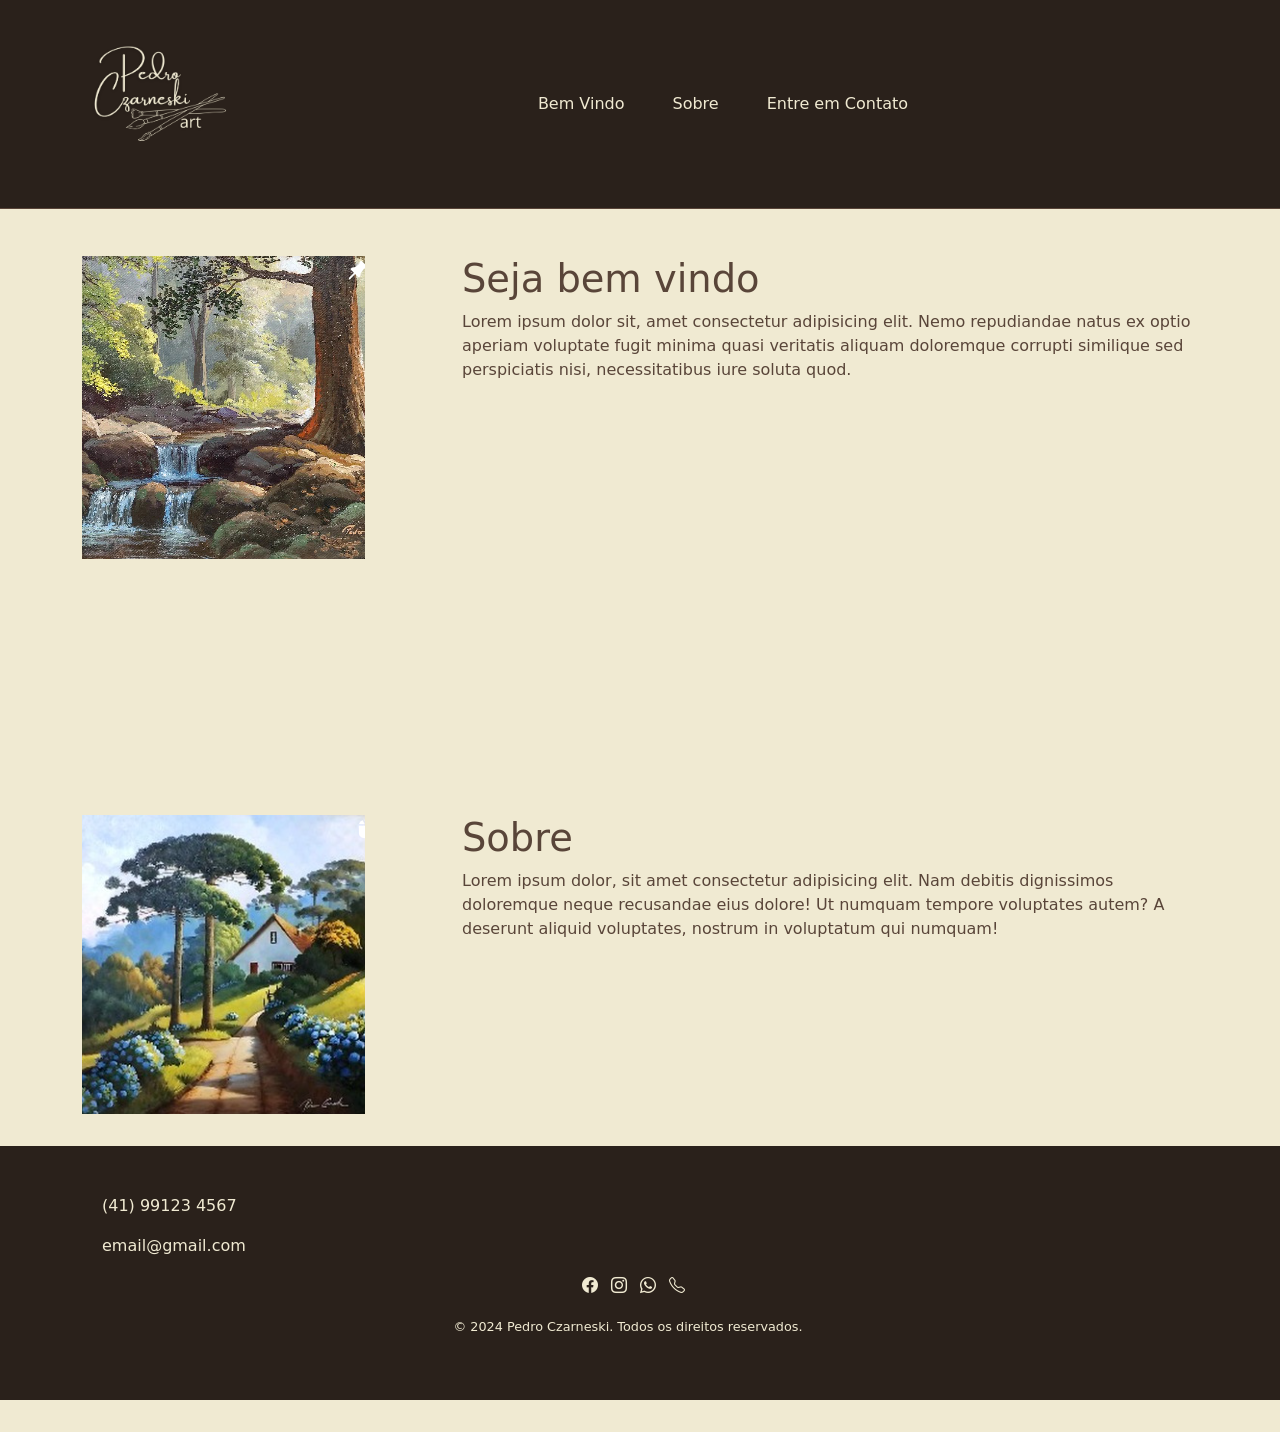
==== src/index.html @ 32145fb7 "First commit" ====
<!DOCTYPE html>
<html lang="pt-br">
  <head>    
    <meta charset="UTF-8">
    <meta name="viewport" content="width=device-width, initial-scale=1.0">
    <meta name="robots" content="index" />
    <meta 
      name="title" 
      content="Pedro Czarneski" />
    <meta
      name="description"
      content="Pedro Czarneski"
    />
    <meta 
      name="keywords" 
      content="Pedro Czarneski">
    <meta http-equiv="Content-Type" content="text/html; charset=utf-8" />
    <meta name="revisit-after" content="360 days" />
    <meta property="og:type" content="website" />
    <meta
      property="og:url"
      content="https://www.sitepedroczarneski.com.br"
    />
    <meta property="og:title" content="Pedro Czarneski" />
    <meta
      property="og:description"
      content="Pedro Czarneski"
    />
    <meta property="og:image" content="img/share.webp" />

    <meta property="twitter:card" content="summary_large_image" />
    <meta
      property="twitter:url"
      content="https://www.sitepedroczarneski.com.br"
    />
    <meta property="twitter:title" content="Pedro Czarneski" />
    <meta
      property="twitter:description"
      content=""
    />
    <meta property="twitter:image" content="img/share.webp" />
    
    <title>Pedro Czarneski Art</title>
    
    <link rel="stylesheet" type="text/css" href="css/reset.css" />

    <!-- CSS Bootstrap -->
    <link defer
      rel="stylesheet" 
      href="https://cdn.jsdelivr.net/npm/bootstrap@5.3.2/dist/css/bootstrap.min.css" 
      integrity="sha384-T3c6CoIi6uLrA9TneNEoa7RxnatzjcDSCmG1MXxSR1GAsXEV/Dwwykc2MPK8M2HN" 
      crossorigin="anonymous">      
    
    <!-- JavaScript Bootstrap -->
    <script defer
      src="https://cdn.jsdelivr.net/npm/bootstrap@5.3.2/dist/js/bootstrap.min.js" 
      integrity="sha384-BBtl+eGJRgqQAUMxJ7pMwbEyER4l1g+O15P+16Ep7Q9Q+zqX6gSbd85u4mG4QzX+" 
      crossorigin="anonymous">
    </script>
    
    <!-- Bootstrap Icons -->
    <link 
      rel="stylesheet" 
      href="https://cdn.jsdelivr.net/npm/bootstrap-icons@1.11.1/font/bootstrap-icons.css" 
      integrity="sha384-4LISF5TTJX/fLmGSxO53rV4miRxdg84mZsxmO8Rx5jGtp/LbrixFETvWa5a6sESd" 
      crossorigin="anonymous">

    <!-- css do projeto -->
    <link rel="stylesheet" href="css/styles.css" />

  </head>
  <body>
    <nav class="navbar navbar-expand-lg fixed-top bg-dark-color" id="navbar">
      <div class="container py-3">
        <a href="#" class="navbar-brand primary-color">
         <img src="img/pedro-logo.png" id="img-pedro-logo" alt="Pedro Czarneski Art" />
        </a>
        <button
          class="navbar-toggler"
          type="button"
          data-bs-toggle="collapse"
          data-bs-target="#navbar-items"
          aria-controls="navbar-items"
          aria-expanded="false"
          aria-label="toggle navigation"
        >
        <i class="bi bi-list"></i>
        </button>
        <div class="collapse navbar-collapse" id="navbar-items">
          <ul class="navbar-nav me-auto mb-2 mb-lg-0">
            <li class="nav-item">
              <a href="#div-bemvindo" class="nav-link active primary-color" aria-current="page">Bem Vindo</a>
            </li>
            <li class="nav-item">
              <a href="#div-sobre" class="nav-link primary-color">Sobre</a>
            </li>
            <li class="nav-item">
              <a href="#div-contato" class="nav-link primary-color">Entre em Contato</a>
            </li>
          </ul>
        </div>
      </div>
    </nav>

    <div class="container" id="div-bemvindo">
      <div class="row">
        <div class="col-4">
          <img src="img/pedro-1.png" class="img-fluid" alt="">
        </div>
        <div class="col-8">
          <h2 class="title primary-color">Seja bem vindo</h2>
          <p class="subtitle primary-color">
            Lorem ipsum dolor sit, amet consectetur adipisicing elit. Nemo repudiandae natus ex optio aperiam voluptate fugit minima quasi veritatis aliquam doloremque corrupti similique sed perspiciatis nisi, necessitatibus iure soluta quod.
          </p>
        </div>
      </div>
    </div>

    <div class="container" id="div-sobre">
      <div class="row">
        <div class="col-4">
          <img src="img/pedro-2.png" class="img-fluid" alt="Sobre Nós">
        </div>
        <div class="col-8">
          <h2 class="title primary-color">Sobre</h2>
          <p class="subtitle primary-color">
            Lorem ipsum dolor, sit amet consectetur adipisicing elit. Nam debitis dignissimos doloremque neque recusandae eius dolore! Ut numquam tempore voluptates autem? A deserunt aliquid voluptates, nostrum in voluptatum qui numquam!
          </p>
        </div>
      </div>
    </div>

    <footer class="container-fluid bg-dark-color" id="div-contato">
      <div class="container" id="footer">
        <div class="row">
          <div class="col-12" id="endereco">
            <p class="subtitle secondary-color">
              <span>(41) 99123 4567 </span>
            </p>
            <p class="subtitle secondary-color">
              email@gmail.com
            </p>
          </div>
        </div>
        
        <div class="row" id="social-icons">
          <div class="col-12 d-flex justify-content-center">
            <a 
              href="https://www.facebook.com/pedro.czarneski" 
              target="_blank"
              aria-label="Facebook Pedro Czarneski">
              <i class="bi bi-facebook"></i>
            </a>                              

            <a 
              href="https://www.instagram.com/pedrocz.art?utm_source=ig_web_button_share_sheet&igsh=ZDNlZDc0MzIxNw==" 
              target="_blank"
              aria-label="Instagram Pedro Czarneski">              
              <i class="bi bi-instagram"></i>
            </a>

            <a 
              href="https://api.whatsapp.com/send?phone=5547991434052" 
              target="_blank"
              aria-label="Whatsapp Pedro Czarneski">                  
              <i class="bi bi-whatsapp"></i>
            </a>            

            <a 
              href="tel:+5547991434052"
              aria-label="Telefone Pedro Czarneski">
              <i class="bi bi-telephone"></i>
            </a>
          </div>
          <div class="row">
            <div class="col-12 d-flex justify-content-center">
              <p class="copy-pedro">&copy; 2024 Pedro Czarneski. Todos os direitos reservados.</p>
            </div>
          </div>
        </div>
      </div>
    </footer>
  </body>
</html>
---- src/css/styles.css ----
* {
  font-family: "Lato", sans-serif;
}

body {
  background-image: url("../img/fundo-sm.webp");
  background-color: #f0ead2;
}

.bg-primary-color {
  background-color: #f0ead2;
}

.bg-secondary-color {
  background-color: #594539;
}

.bg-dark-color {
  background-color: #2a211b;
}

.primary-color {
  color: #594539;
}

.secondary-color {
  color: #f0ead2;
}

.subtitle {
  text-decoration: none;
}

/* NAVBAR */
#navbar {
  border-bottom: 1px solid #594539;
}

#navbar a {
  color: #f0ead2;
}

#navbar a:hover {
  color: #594539;
}

.navbar-brand {
  display: flex;
}

.navbar-brand img {
  width: 150px;
}

#navbar-items .navbar-nav {
  display: flex;
  justify-content: center;
  width: 100%;
}

#navbar-items .nav-item {
  margin: 0 1em;
}

#div-bemvindo,
#div-sobre {
  padding-top: 16em;
  min-height: 30em;
}

#div-sobre {
  padding-bottom: 2em;
}

/* FOOTER */
.endereco p {
  text-decoration: none;
}

span {
  color:#f0ead2;
}

span a {
  color:#f0ead2;
}

#footer {
  padding: 3em 2em;
  margin-bottom: 2em;
}

#footer,
#footer i {
  color: #f0ead2;
}

#social-icons a {
  text-decoration: none;
}

#social-icons i {
  margin-right: 0.8em;
  cursor: pointer;
}

#social-icons i:hover {
  color: #242424;
} 

.copy-pedro {
  margin-top: 1.5em;
  font-size: .8em;
}

@media (min-width: 768px) {
  body {
    background-image: url("../img/fundo-md.webp");
  }

  .title {
    font-size: 2.4em;
  }

  .title:before {
    bottom: 1.5em;
  }

}
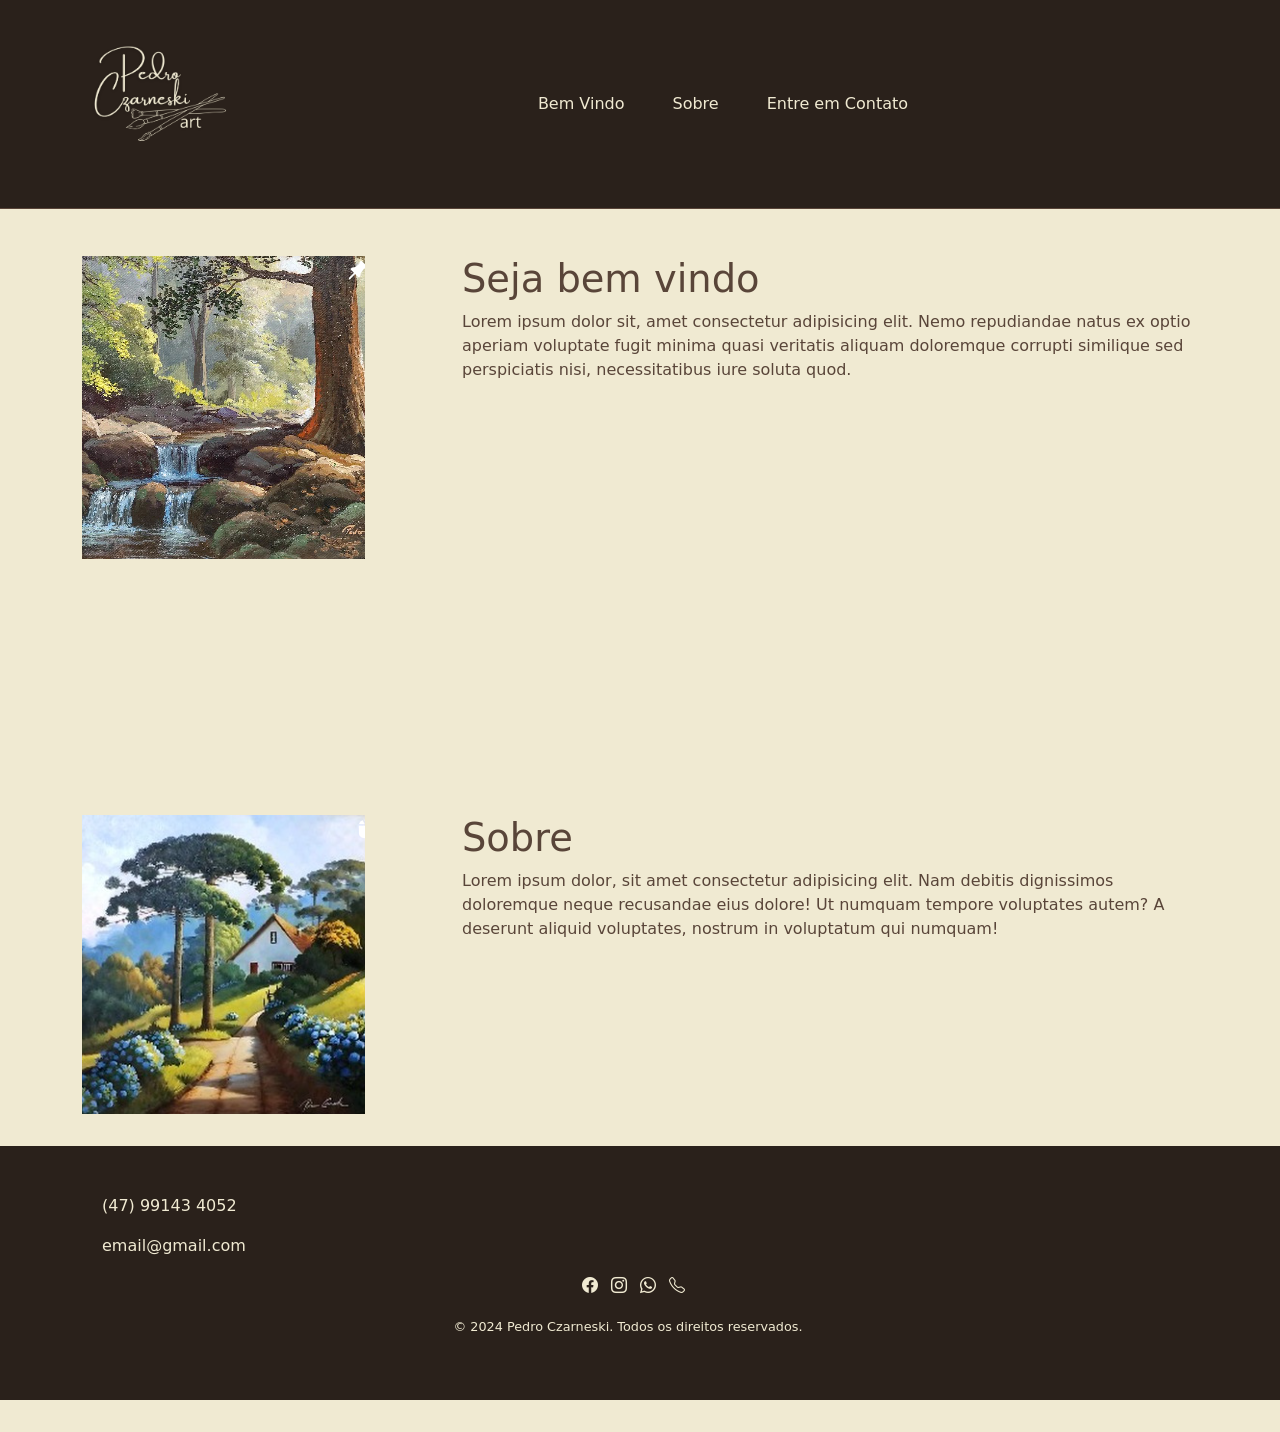
==== commit ae1c348e: "alteração do telefone" ====
--- a/src/index.html
+++ b/src/index.html
@@ -135,7 +135,7 @@
         <div class="row">
           <div class="col-12" id="endereco">
             <p class="subtitle secondary-color">
-              <span>(41) 99123 4567 </span>
+              <span>(47) 99143 4052 </span>
             </p>
             <p class="subtitle secondary-color">
               email@gmail.com
